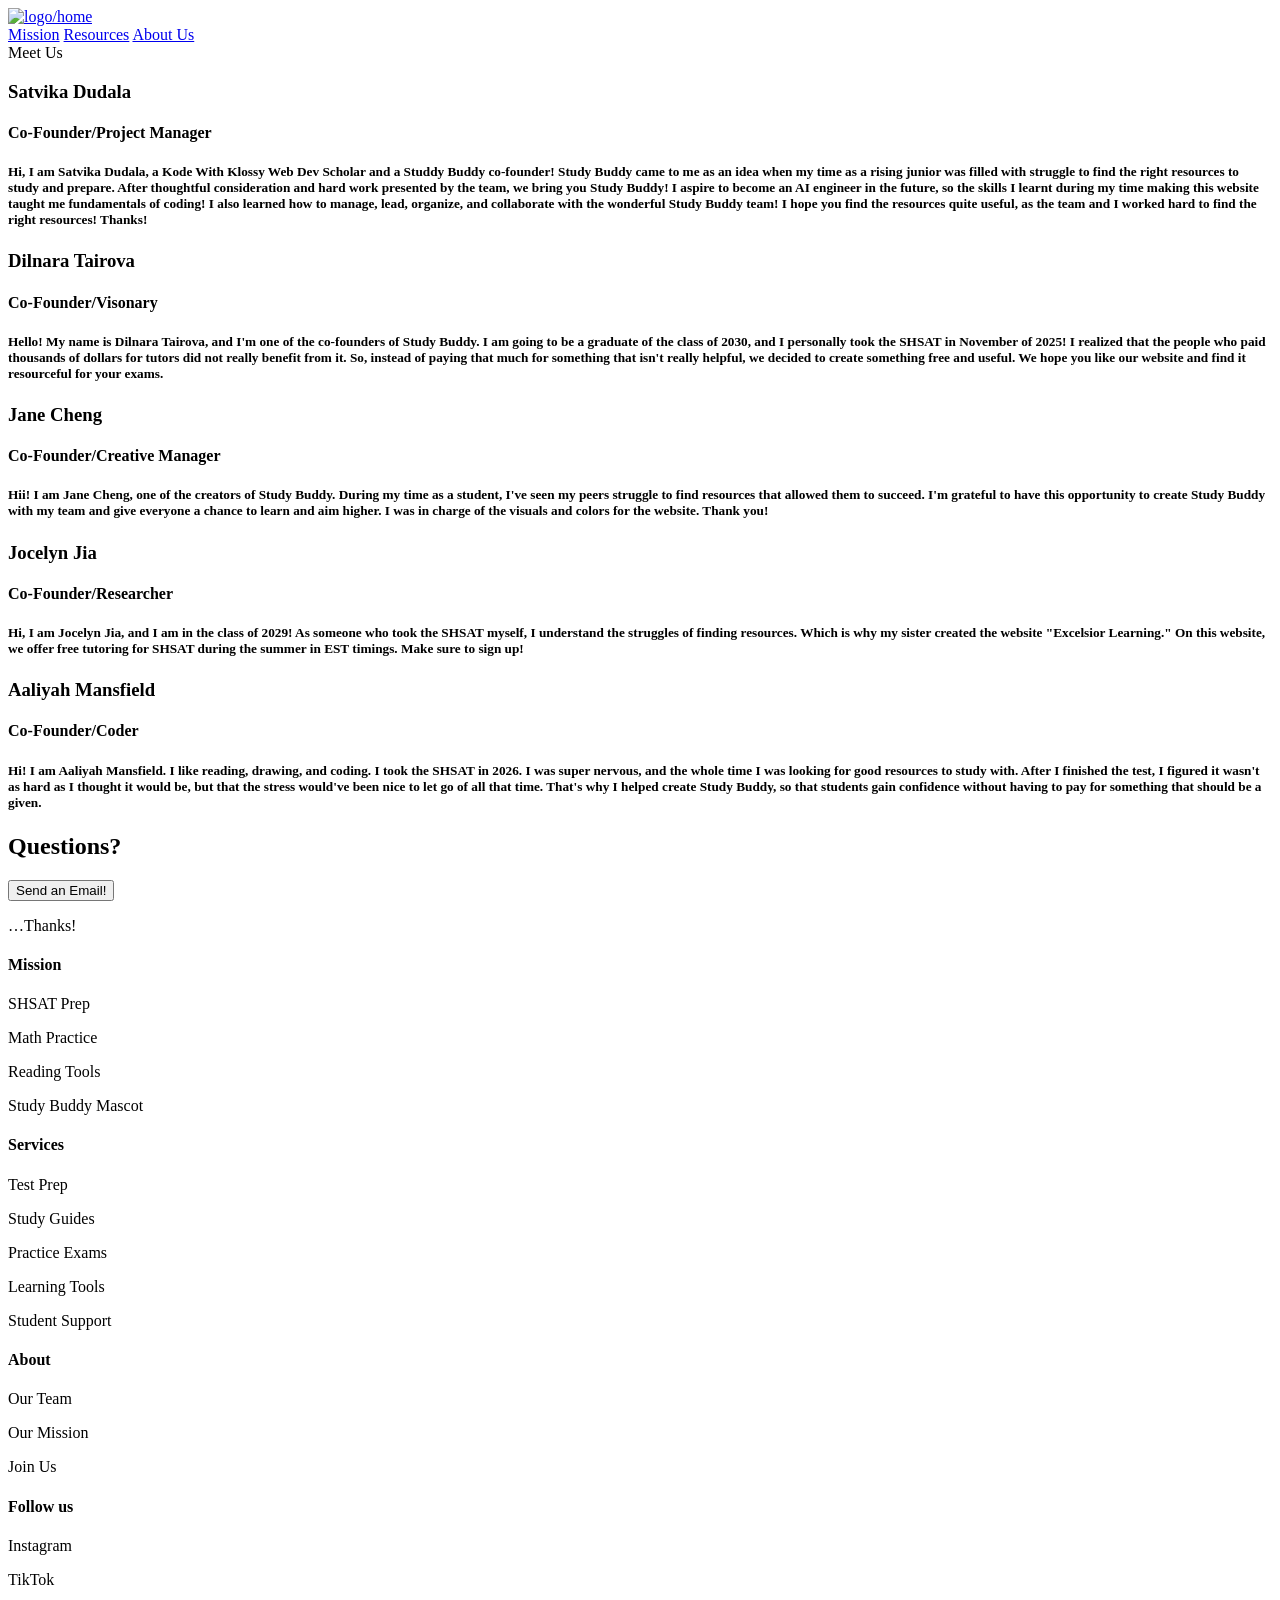
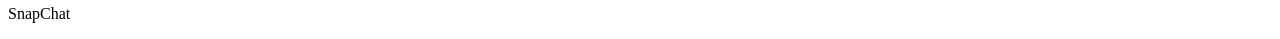
==== meettheteam.html @ 458aed48 "Create meettheteam.html" ====
<!DOCTYPE html>
<html lang="en">
  <head>
    <meta charset="UTF-8" />
    <meta name="viewport" content="width=device-width, initial-scale=1.0" />
    <meta http-equiv="X-UA-Compatible" content="ie=edge" />
    <title>About Us | Study Buddy</title>
    <link rel="stylesheet" href="meettheteam.css" />
  </head>

  <body>
    <!-- NAVBAR -->
    <nav class="navbar">
      <div class="nav-left">
        <a href="index.html">
          <img src="images/realLOGO.png" alt="logo/home" class="logo" />
        </a>
      </div>
      <div class="nav-right">
        <a href="misson.html" class="nav-btn">Mission</a>
        <a href="resources.html" class="nav-btn">Resources</a>
        <a href="meettheteam.html" class="nav-btn">About Us</a>
      </div>
    </nav>

    <!-- TEXT-MAIN -->
    <div class="text">
      <div class="blob blob1"></div>
      <div class="blob blob2"></div>
      <div class="blob blob3"></div>
      <div class="title">Meet Us</div>
    </div>
    <!-- SATVIKA  -->
    <h3 class="fade-scroll">Satvika Dudala</h3>
    <h4 class="roles fade-scroll">Co-Founder/Project Manager</h4>
    <h5 class="fade-scroll">
      Hi, I am Satvika Dudala, a Kode With Klossy Web Dev Scholar and a Studdy
      Buddy co-founder! Study Buddy came to me as an idea when my time as a
      rising junior was filled with struggle to find the right resources to
      study and prepare. After thoughtful consideration and hard work presented
      by the team, we bring you Study Buddy! I aspire to become an AI engineer
      in the future, so the skills I learnt during my time making this website
      taught me fundamentals of coding! I also learned how to manage, lead,
      organize, and collaborate with the wonderful Study Buddy team! I hope you
      find the resources quite useful, as the team and I worked hard to find
      the right resources! Thanks!
    </h5>

    <!-- DILNARA -->
    <h3 class="fade-scroll">Dilnara Tairova</h3>
    <h4 class="roles fade-scroll">Co-Founder/Visonary</h4>

    <h5 class="fade-scroll">
      Hello! My name is Dilnara Tairova, and I'm one of the co-founders of Study
      Buddy. I am going to be a graduate of the class of 2030, and I personally took
      the SHSAT in November of 2025! I realized that the people who paid
      thousands of dollars for tutors did not really benefit from it. So,
      instead of paying that much for something that isn't really helpful, we
      decided to create something free and useful. We hope you like our website
      and find it resourceful for your exams.
    </h5>
    <!-- JANE -->
    <h3 class="fade-scroll">Jane Cheng</h3>
    <h4 class="roles fade-scroll">Co-Founder/Creative Manager</h4>

    <h5 class="fade-scroll">
      Hii! I am Jane Cheng, one of the creators of Study Buddy. During my time
      as a student, I've seen my peers struggle to find resources that allowed
      them to succeed. I'm grateful to have this opportunity to create Study
      Buddy with my team and give everyone a chance to learn and aim higher. I
      was in charge of the visuals and colors for the website. Thank you!
    </h5>

    <!-- JOCELYN -->
    <h3 class="fade-scroll">Jocelyn Jia</h3>
    <h4 class="roles fade-scroll">Co-Founder/Researcher</h4>

    <h5 class="fade-scroll">
      Hi, I am Jocelyn Jia, and I am in the class of 2029! As someone who took
      the SHSAT myself, I understand the struggles of finding resources. Which
      is why my sister created the website "Excelsior Learning." On this website,
      we offer free tutoring for SHSAT during the summer in EST timings. Make
      sure to sign up!
    </h5>
    <!-- AALIYAH -->
    <h3 class="fade-scroll">Aaliyah Mansfield</h3>
    <h4 class="roles fade-scroll">Co-Founder/Coder</h4>

    <h5 class="fade-scroll">
      Hi! I am Aaliyah Mansfield. I like reading, drawing, and coding. I took the
      SHSAT in 2026. I was super nervous, and the whole time I was looking for
      good resources to study with. After I finished the test, I figured it
      wasn't as hard as I thought it would be, but that the stress would've been
      nice to let go of all that time. That's why I helped create Study Buddy,
      so that students gain confidence without having to pay for something that
      should be a given.
    </h5>

    <!-- FOOTER -->
    <footer class="site-footer">
      <div class="footer-top">
        <h2>Questions?</h2>
        <button class="footer-btn">Send an Email!</button>
        <p>…Thanks!</p>
      </div>

      <div class="footer-columns">
        <div class="footer-col">
          <h4>Mission</h4>
          <p>SHSAT Prep</p>
          <p>Math Practice</p>
          <p>Reading Tools</p>
          <p>Study Buddy Mascot</p>
        </div>

        <div class="footer-col">
          <h4>Services</h4>
          <p>Test Prep</p>
          <p>Study Guides</p>
          <p>Practice Exams</p>
          <p>Learning Tools</p>
          <p>Student Support</p>
        </div>

        <div class="footer-col">
          <h4>About</h4>
          <p>Our Team</p>
          <p>Our Mission</p>
          <p>Join Us</p>
        </div>

        <div class="footer-col">
          <h4>Follow us</h4>
          <p>Instagram</p>
          <p>TikTok</p>
          <p>SnapChat</p>
        </div>
      </div>
    </footer>
    <script src="script.js"></script>
  </body>
</html>
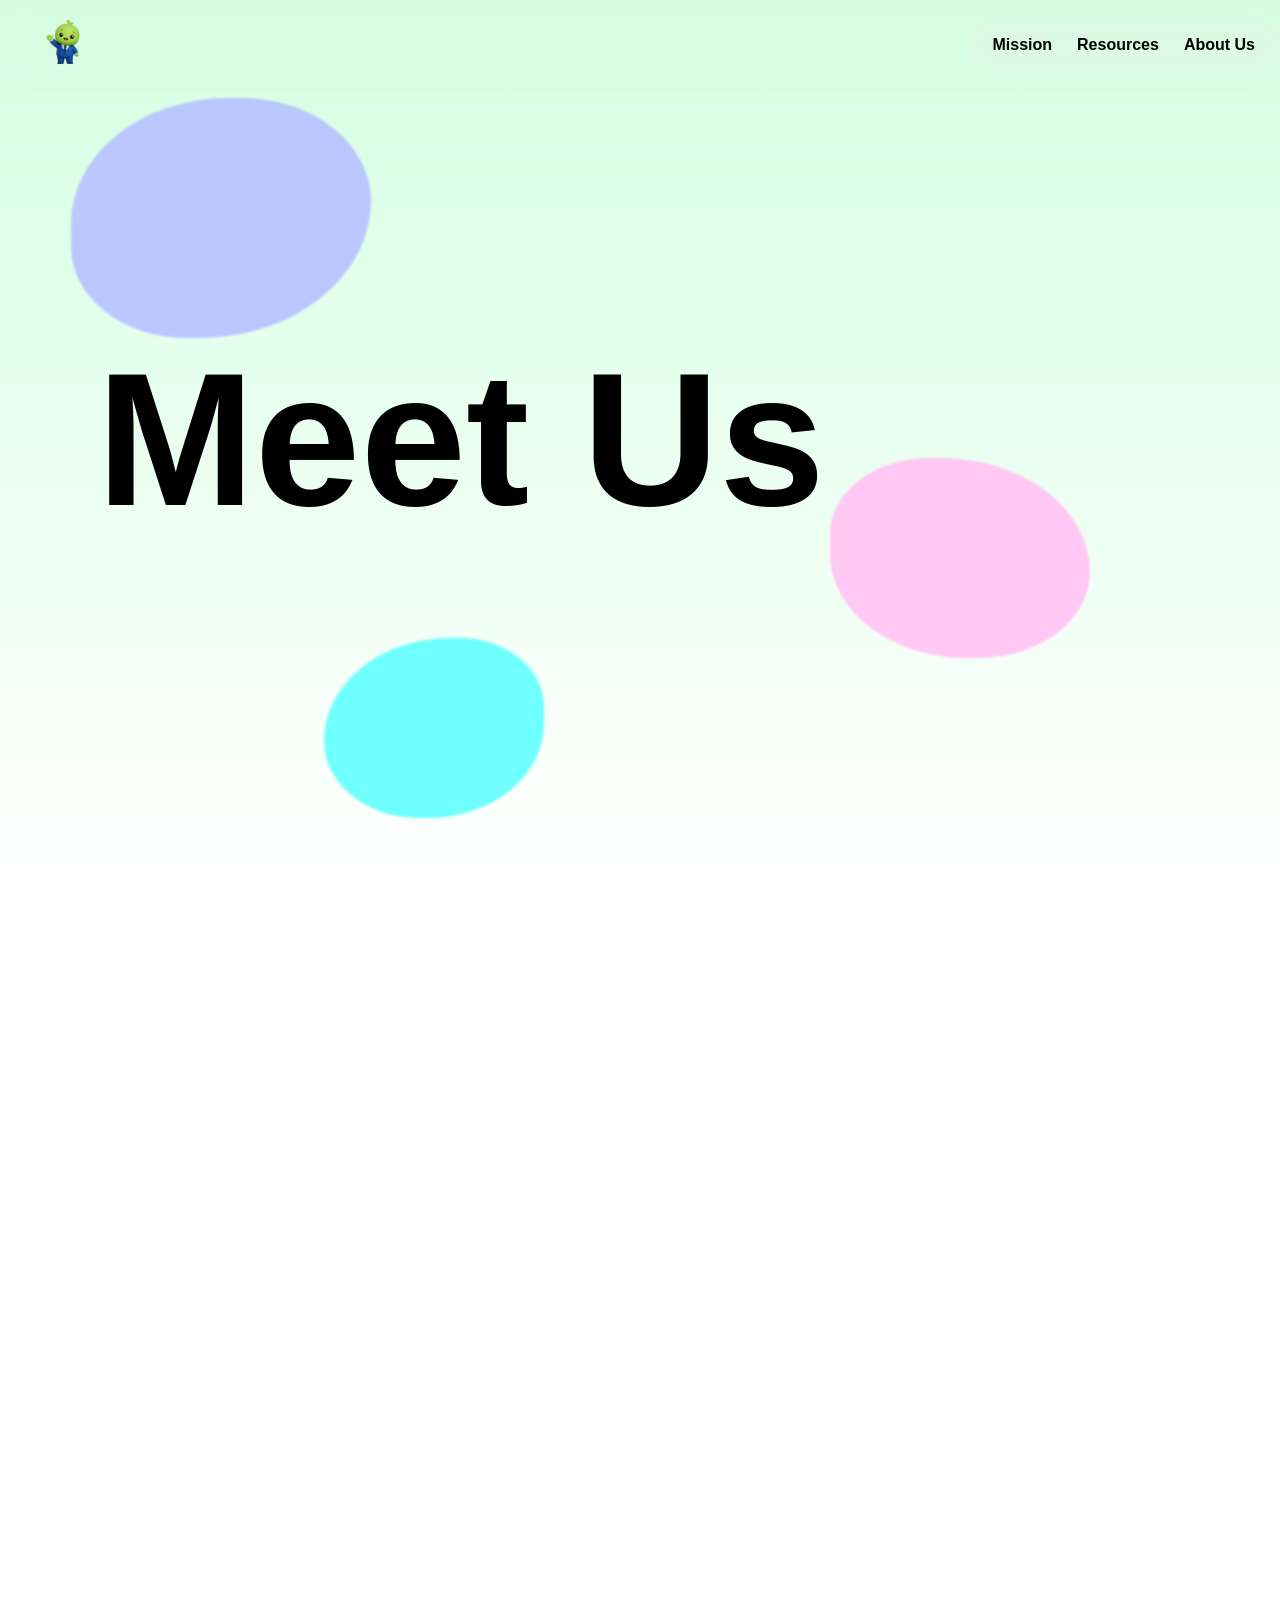
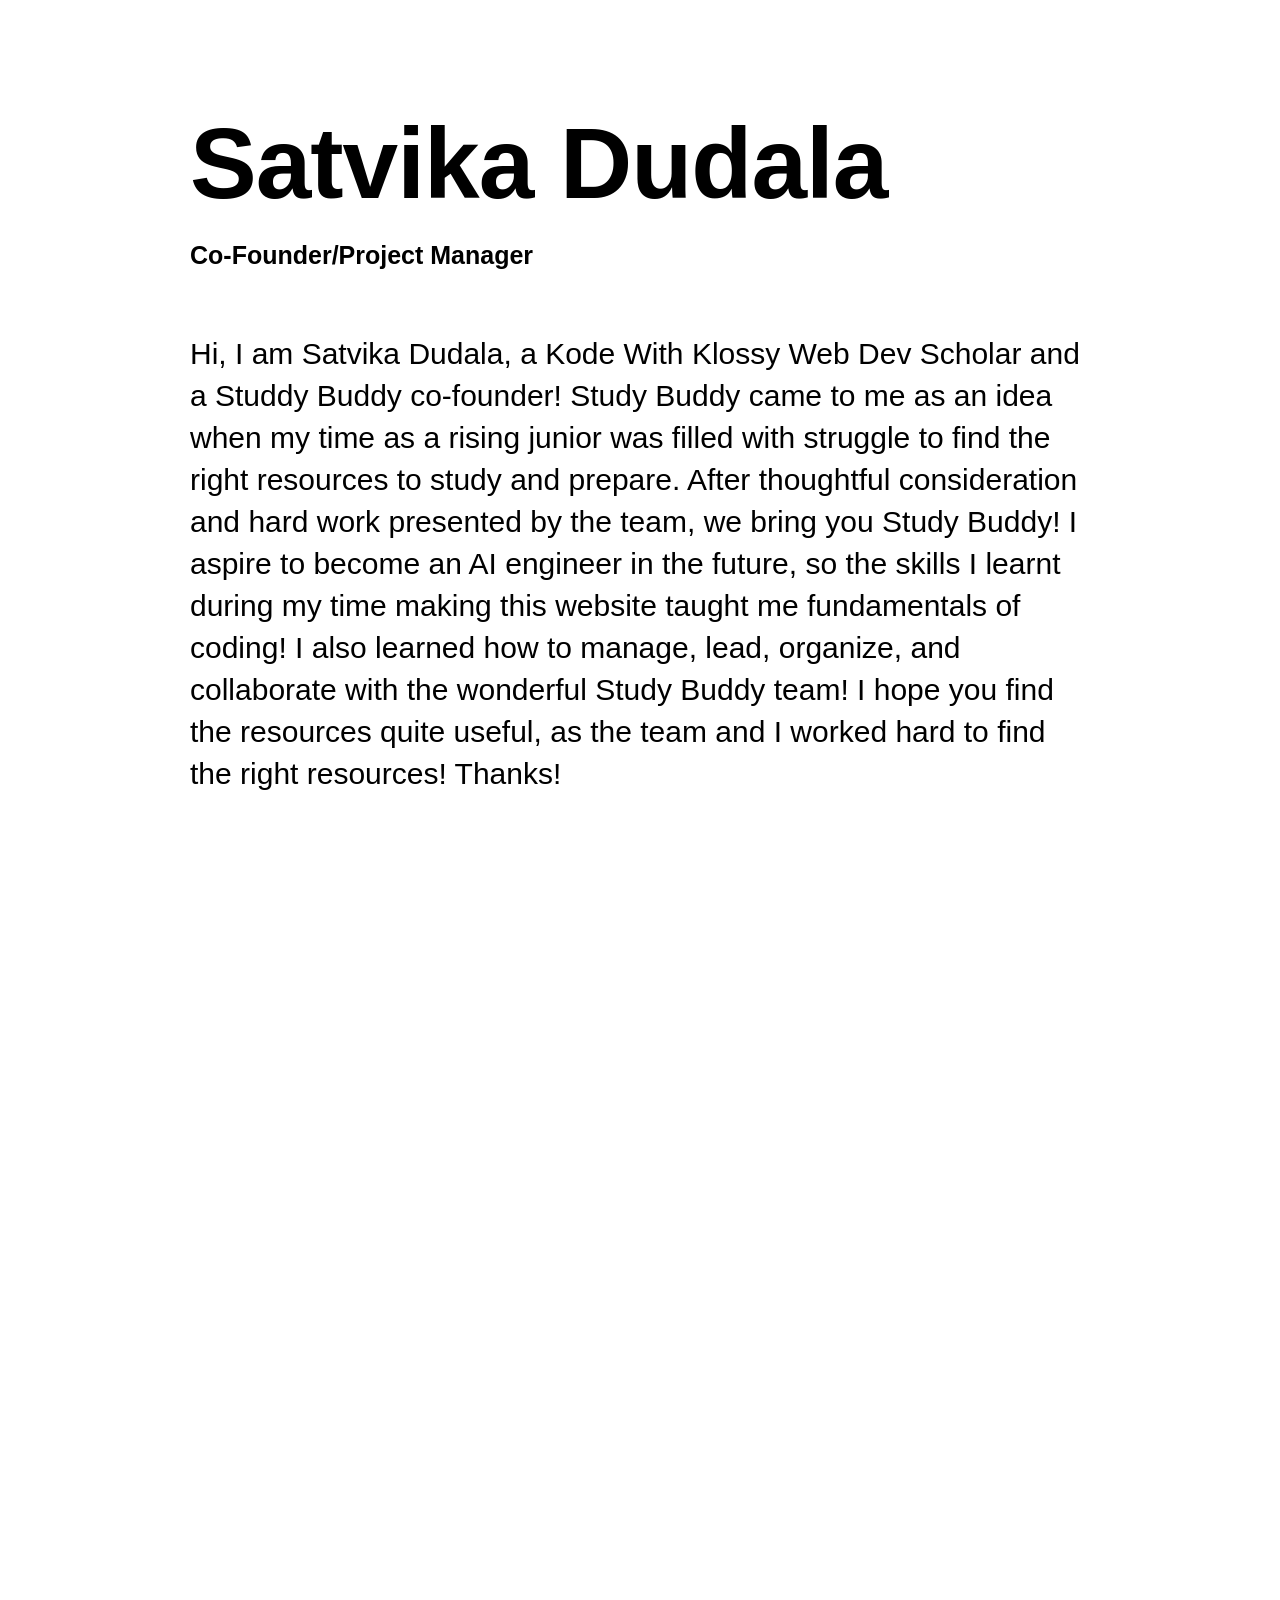
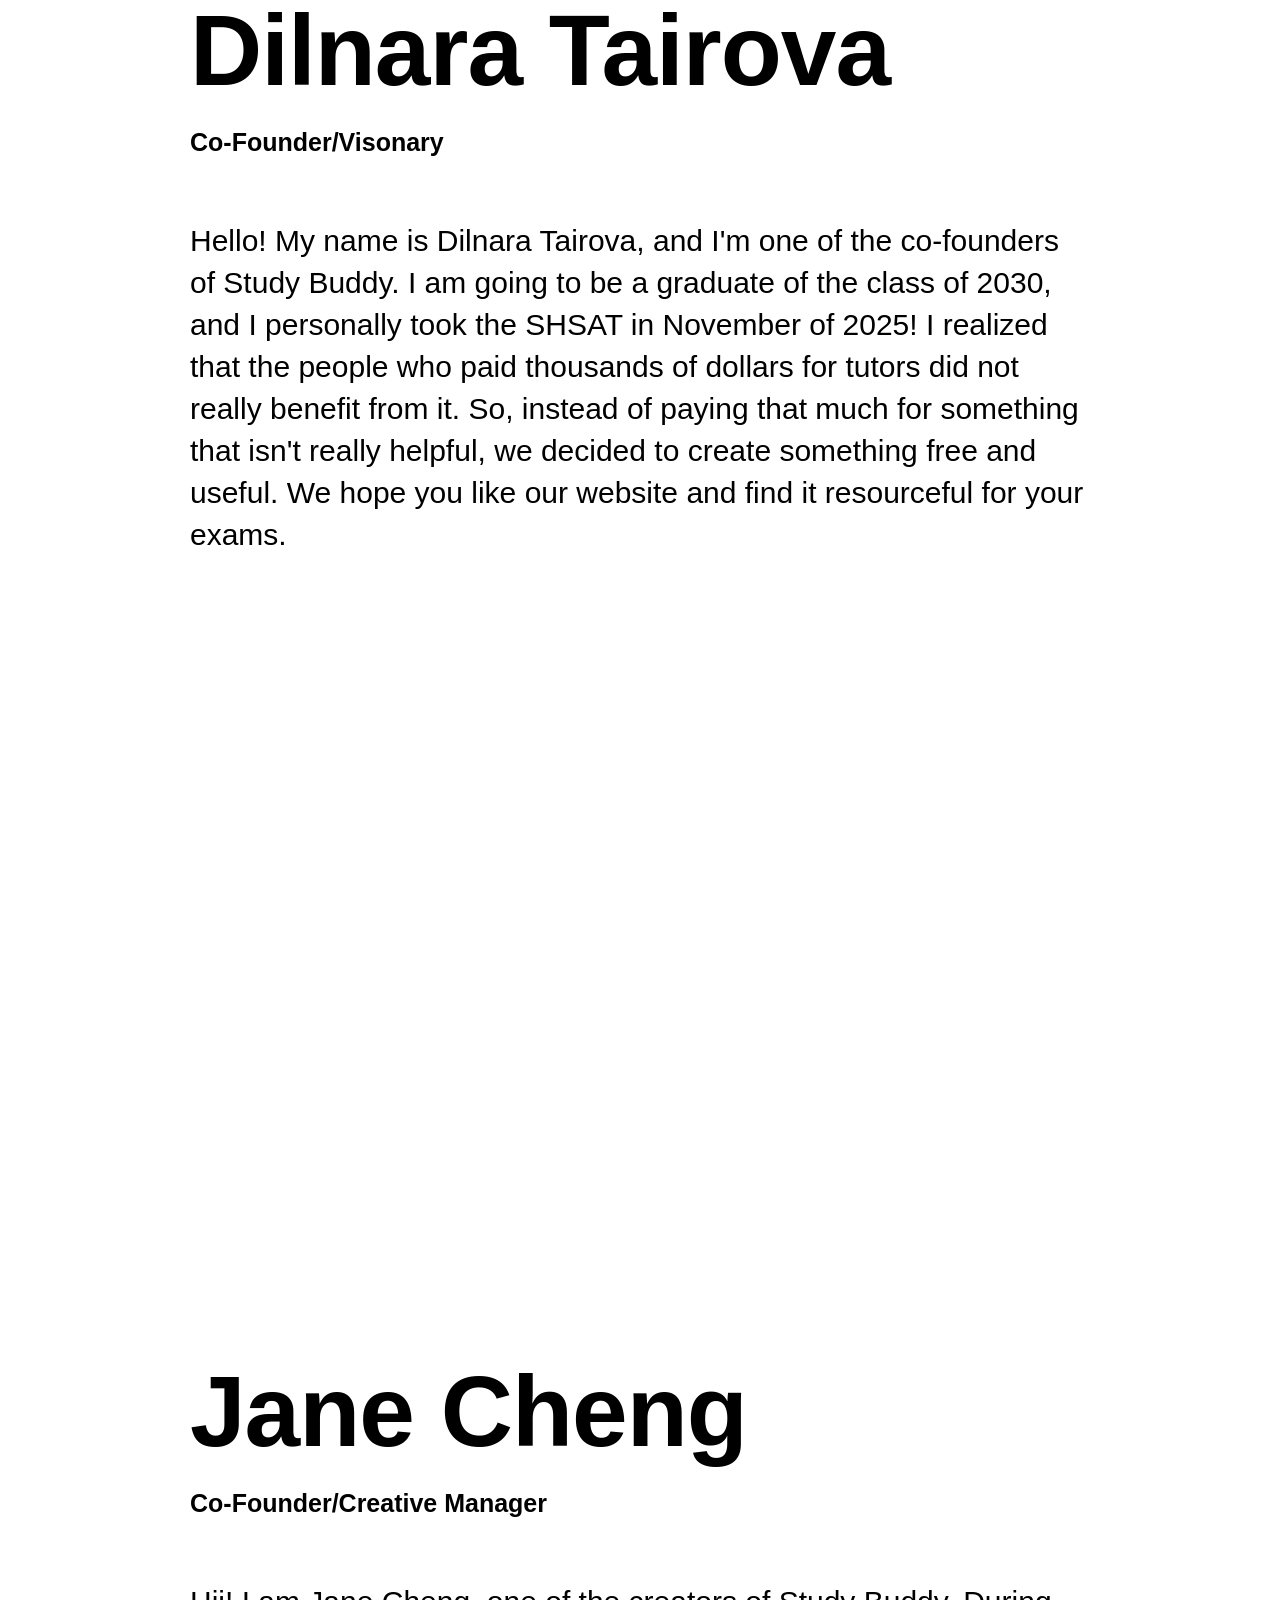
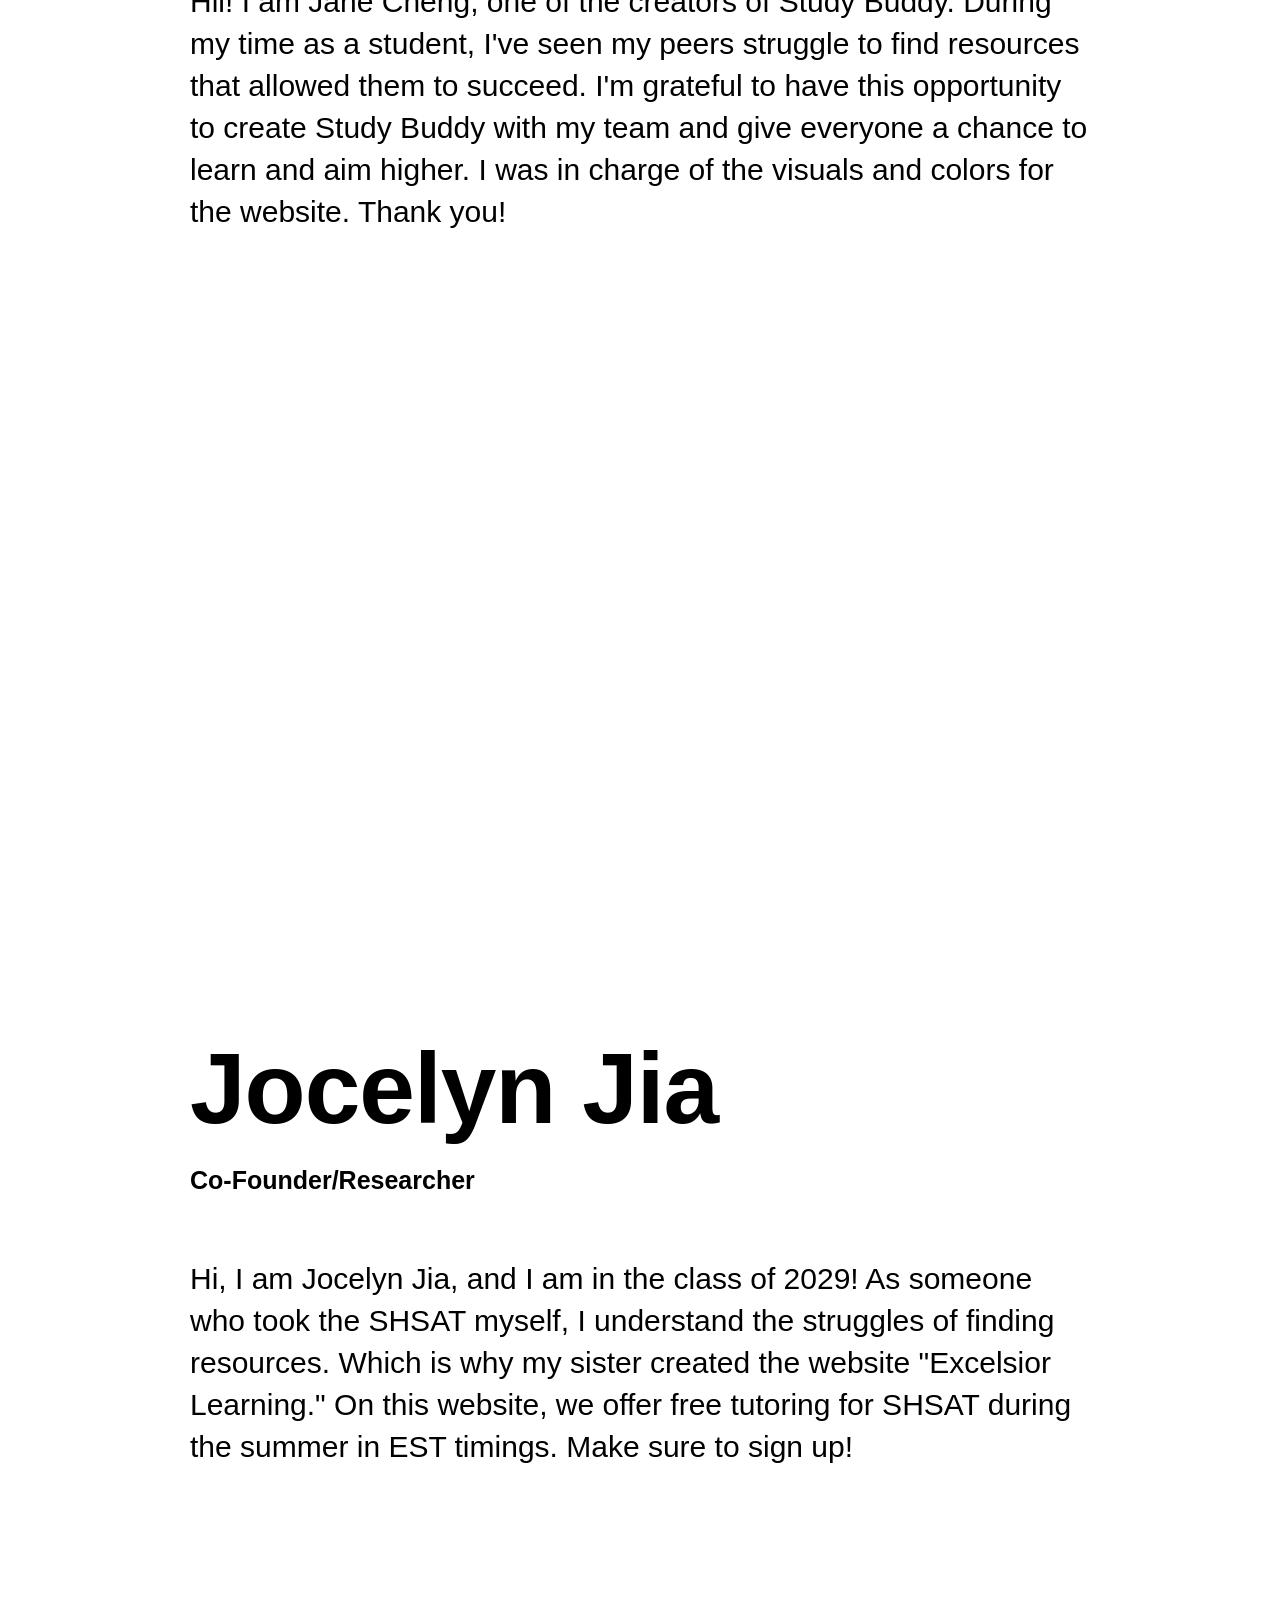
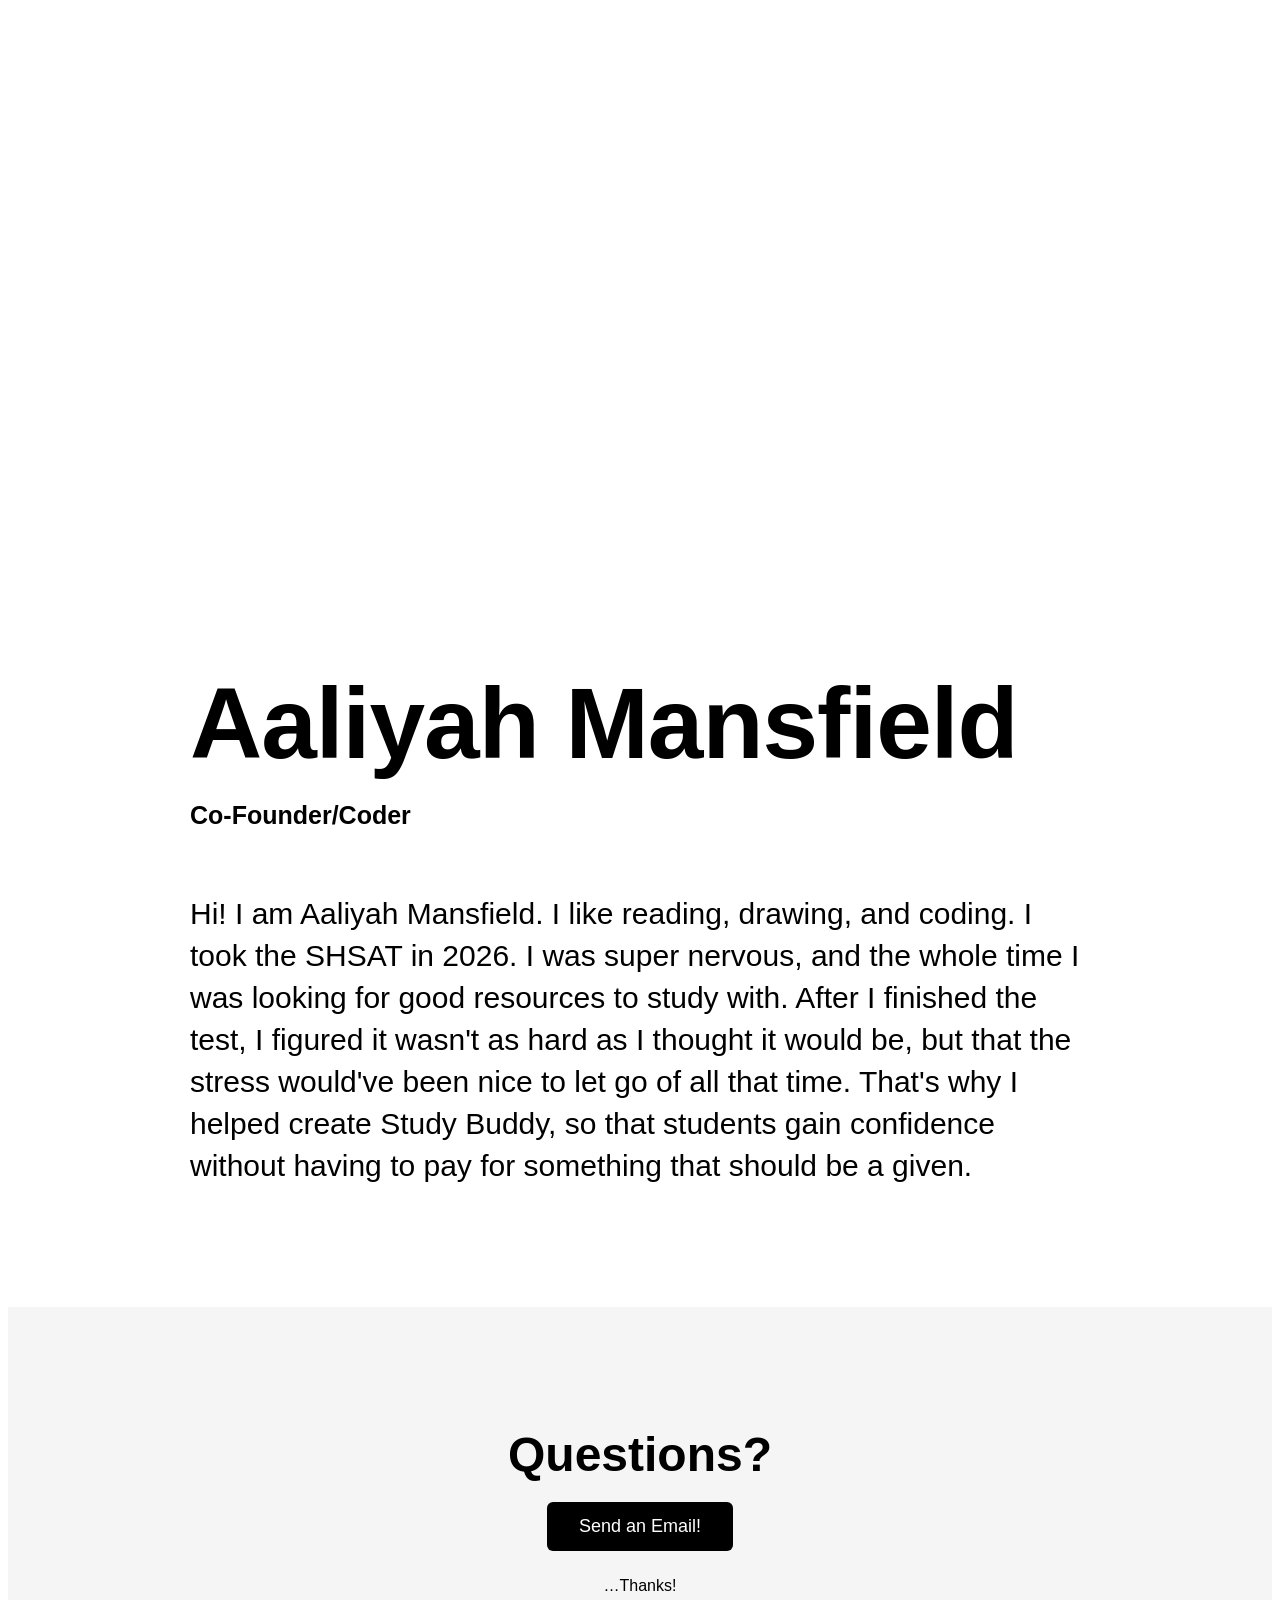
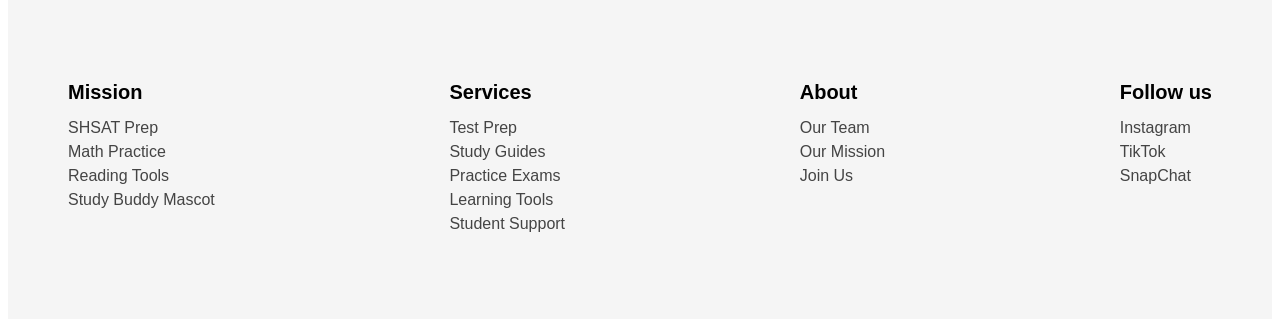
==== commit 29397d01: "Update meettheteam.html" ====
--- a/meettheteam.html
+++ b/meettheteam.html
@@ -17,7 +17,7 @@
         </a>
       </div>
       <div class="nav-right">
-        <a href="misson.html" class="nav-btn">Mission</a>
+        <a href="mission.html" class="nav-btn">Mission</a>
         <a href="resources.html" class="nav-btn">Resources</a>
         <a href="meettheteam.html" class="nav-btn">About Us</a>
       </div>
--- a/meettheteam.css
+++ b/meettheteam.css
@@ -0,0 +1,215 @@
+/* NAVBAR */
+.navbar {
+  position: fixed;
+  top: 0;
+  left: 0;
+  width: 100%;
+  padding: 18px 40px;
+  display: flex;
+  justify-content: space-between;
+  align-items: center;
+  background: rgba(225, 225, 225, 0.114);
+  backdrop-filter: blur(12px);
+  z-index: 3;
+}
+.nav-right {
+  display: flex;
+  gap: 25px;
+  padding: 12px 25px;
+  background: rgba(232, 243, 231, 0.179);
+  backdrop-filter: blur(14px);
+  border-radius: 40px;
+  margin-right: 40px;
+}
+.logo {
+  height: 50px;
+}
+.nav-btn {
+  text-decoration: none;
+  font-weight: 600;
+  color: #000;
+  font-size: 16px;
+  padding: 5px 0;
+  transition: 0.25s ease;
+}
+.nav-btn:hover {
+  background: rgba(2, 37, 32, 0.25);
+  border-radius: 50px;
+}
+
+/* OBJECTS */
+.blob {
+  position: absolute;
+  opacity: 0;
+  animation: blobBounce 1s ease-out forwards;
+  animation-fill-mode: forwards;
+  filter: blur(1px);
+  z-index: 1;
+}
+.blob1 {
+  width: 300px;
+  height: 240px;
+  background: #bac7ff;
+  border-radius: 55% 45% 60% 40%;
+  top: 10%;
+  left: 5%;
+  animation-delay: 0.2s;
+}
+.blob2 {
+  width: 260px;
+  height: 200px;
+  background: #ffc8f5;
+  border-radius: 40% 60% 45% 55%;
+  top: 50%;
+  left: 65%;
+  animation-delay: 0.4s;
+}
+.blob3 {
+  width: 220px;
+  height: 180px;
+  background: #6ffffd;
+  border-radius: 60% 40% 55% 45%;
+  top: 70%;
+  left: 25%;
+  animation-delay: 0.6s;
+}
+
+/* ANIMATION */
+@keyframes blobBounce {
+  0% {
+    transform: translateY(-200px) scale(0.7);
+    opacity: 0;
+  }
+  60% {
+    transform: translateY(20px) scale(1.1);
+    opacity: 1;
+  }
+  80% {
+    transform: translateY(-10px) scale(0.95);
+    opacity: 1;
+  }
+  100% {
+    transform: translateY(0) scale(1);
+    opacity: 1;
+  }
+}
+@keyframes popDown {
+  0% {
+    transform: translateY(-150px) scale(0.8);
+  }
+  60% {
+    transform: translateY(20px) scale(1.1);
+  }
+  80% {
+    transform: translateY(-10px) scale(0.98);
+  }
+  100% {
+    transform: translateY(0) scale(1);
+  }
+}
+.fade-scroll {
+  opacity: 1;
+  transition: opacity 0.3s ease-out;
+}
+body {
+  background: linear-gradient(#d4ffe1, white);
+  background-attachment: fixed;
+  transition: background 5.6s ease;
+  font-family: "Arial", sans-serif;
+}
+
+/* TEXT */
+.text {
+  position: relative;
+  height: 100vh;
+  overflow: hidden;
+}
+.title {
+  position: absolute;
+  left: 7%;
+  bottom: 40%;
+  font-size: 190px;
+  font-weight: 800;
+  color: #000;
+  z-index: 2;
+  animation: popDown 1s cubic-bezier(0.25, 1.3, 0.5, 1) forwards;
+}
+h3 {
+  font-family: "Arial", sans-serif;
+  font-size: 100px;
+  font-weight: 800;
+  color: #000;
+  line-height: 1.1;
+  letter-spacing: -1px;
+  max-width: 900px;
+  margin: 800px auto 20px;
+  text-align: left;
+}
+
+h5 {
+  font-family: "Arial", sans-serif;
+  font-size: 30px;
+  font-weight: 400;
+  color: #000000;
+  line-height: 1.4;
+  max-width: 900px;
+  margin: 60px auto 100px;
+  text-align: left;
+}
+.roles {
+  font-family: "Arial", sans-serif;
+  font-size: 25px;
+  font-weight: 700;
+  color: #000000;
+  line-height: 1.4;
+  max-width: 900px;
+  margin: 10px auto 50px;
+  text-align: left;
+}
+
+/* FOOTER */
+.site-footer {
+  background: #f5f5f5;
+  padding: 80px 60px;
+  margin-top: 120px;
+  font-family: Arial, sans-serif;
+}
+.footer-top {
+  text-align: center;
+  margin-bottom: 60px;
+}
+.footer-top h2 {
+  font-size: 48px;
+  font-weight: 800;
+  margin-bottom: 20px;
+}
+.footer-btn {
+  background: #000;
+  color: #fff;
+  padding: 14px 32px;
+  border: none;
+  border-radius: 6px;
+  font-size: 18px;
+  cursor: pointer;
+  margin-bottom: 10px;
+}
+.footer-btn:hover {
+  background: #333;
+}
+.footer-columns {
+  display: flex;
+  justify-content: space-between;
+  gap: 40px;
+  max-width: 1200px;
+  margin: 0 auto;
+}
+.footer-col h4 {
+  font-size: 20px;
+  font-weight: 700;
+  margin-bottom: 15px;
+}
+.footer-col p {
+  margin: 6px 0;
+  color: #444;
+  font-size: 16px;
+}
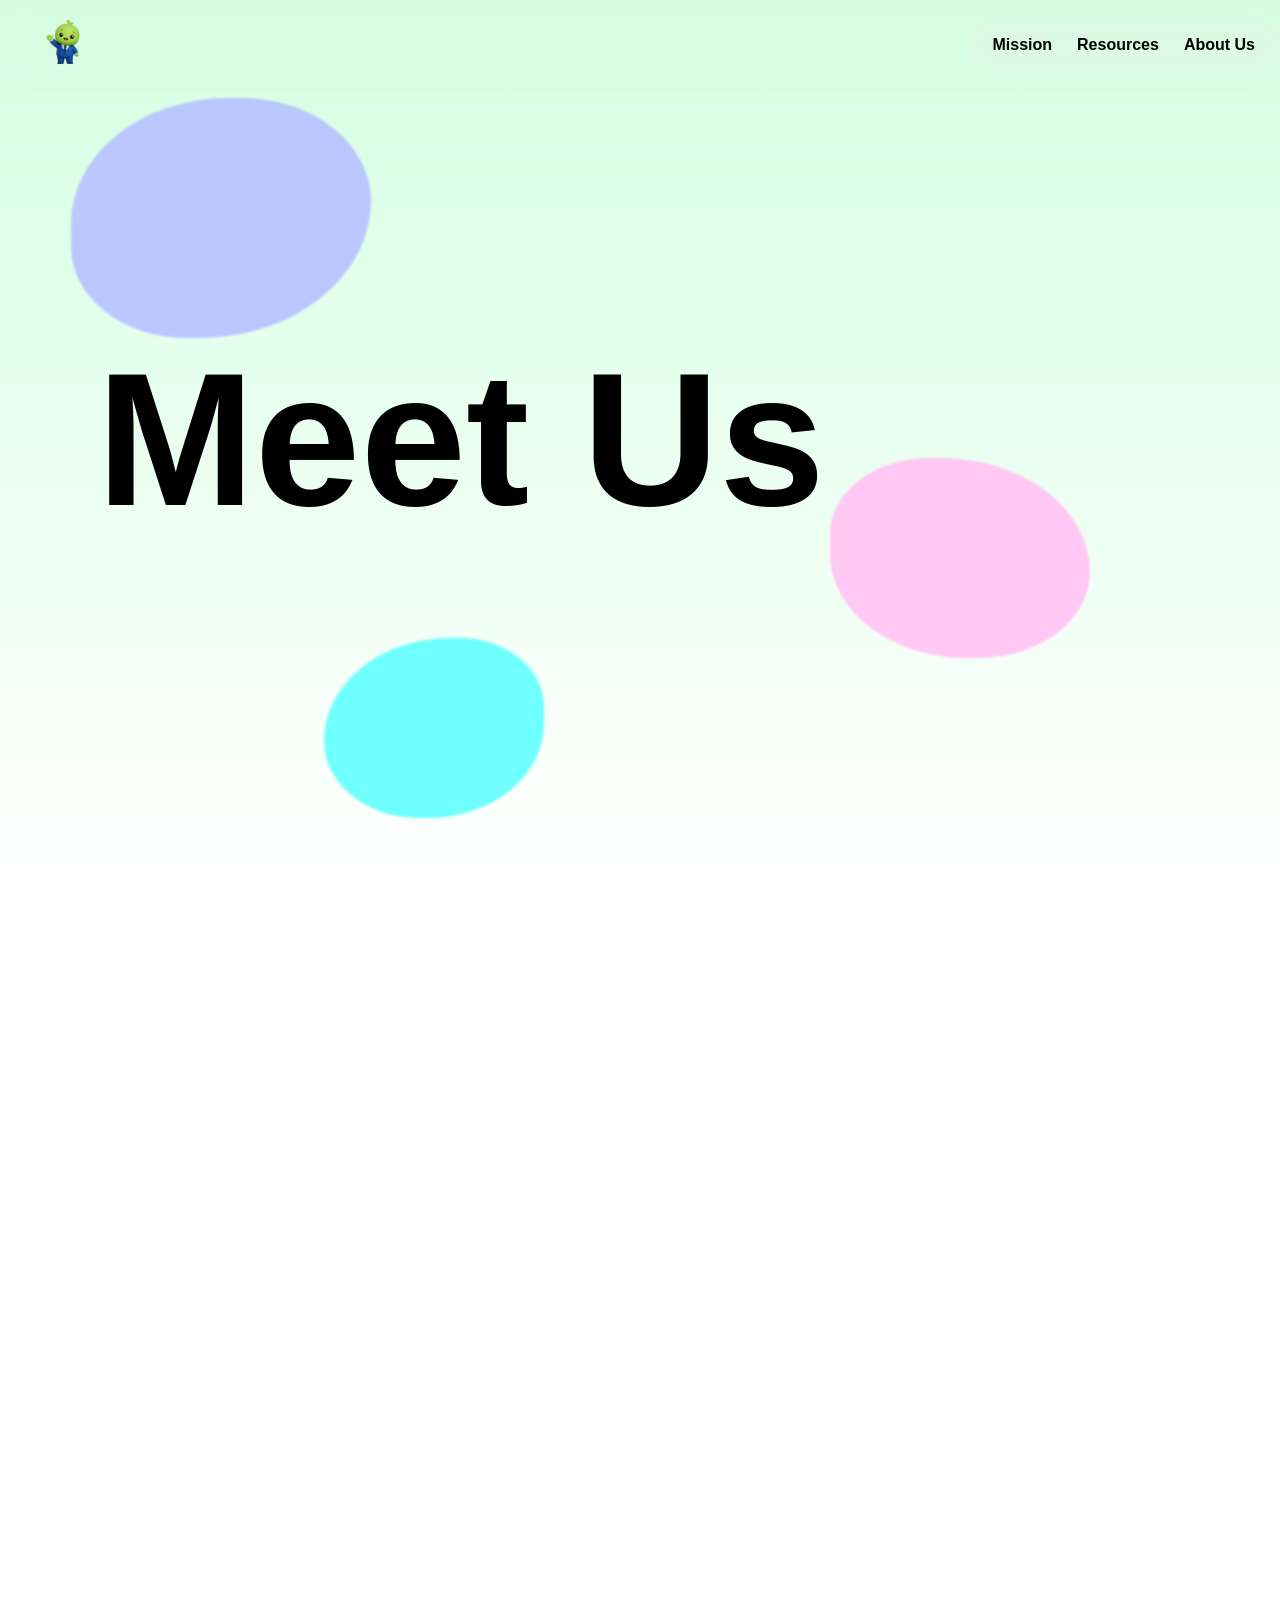
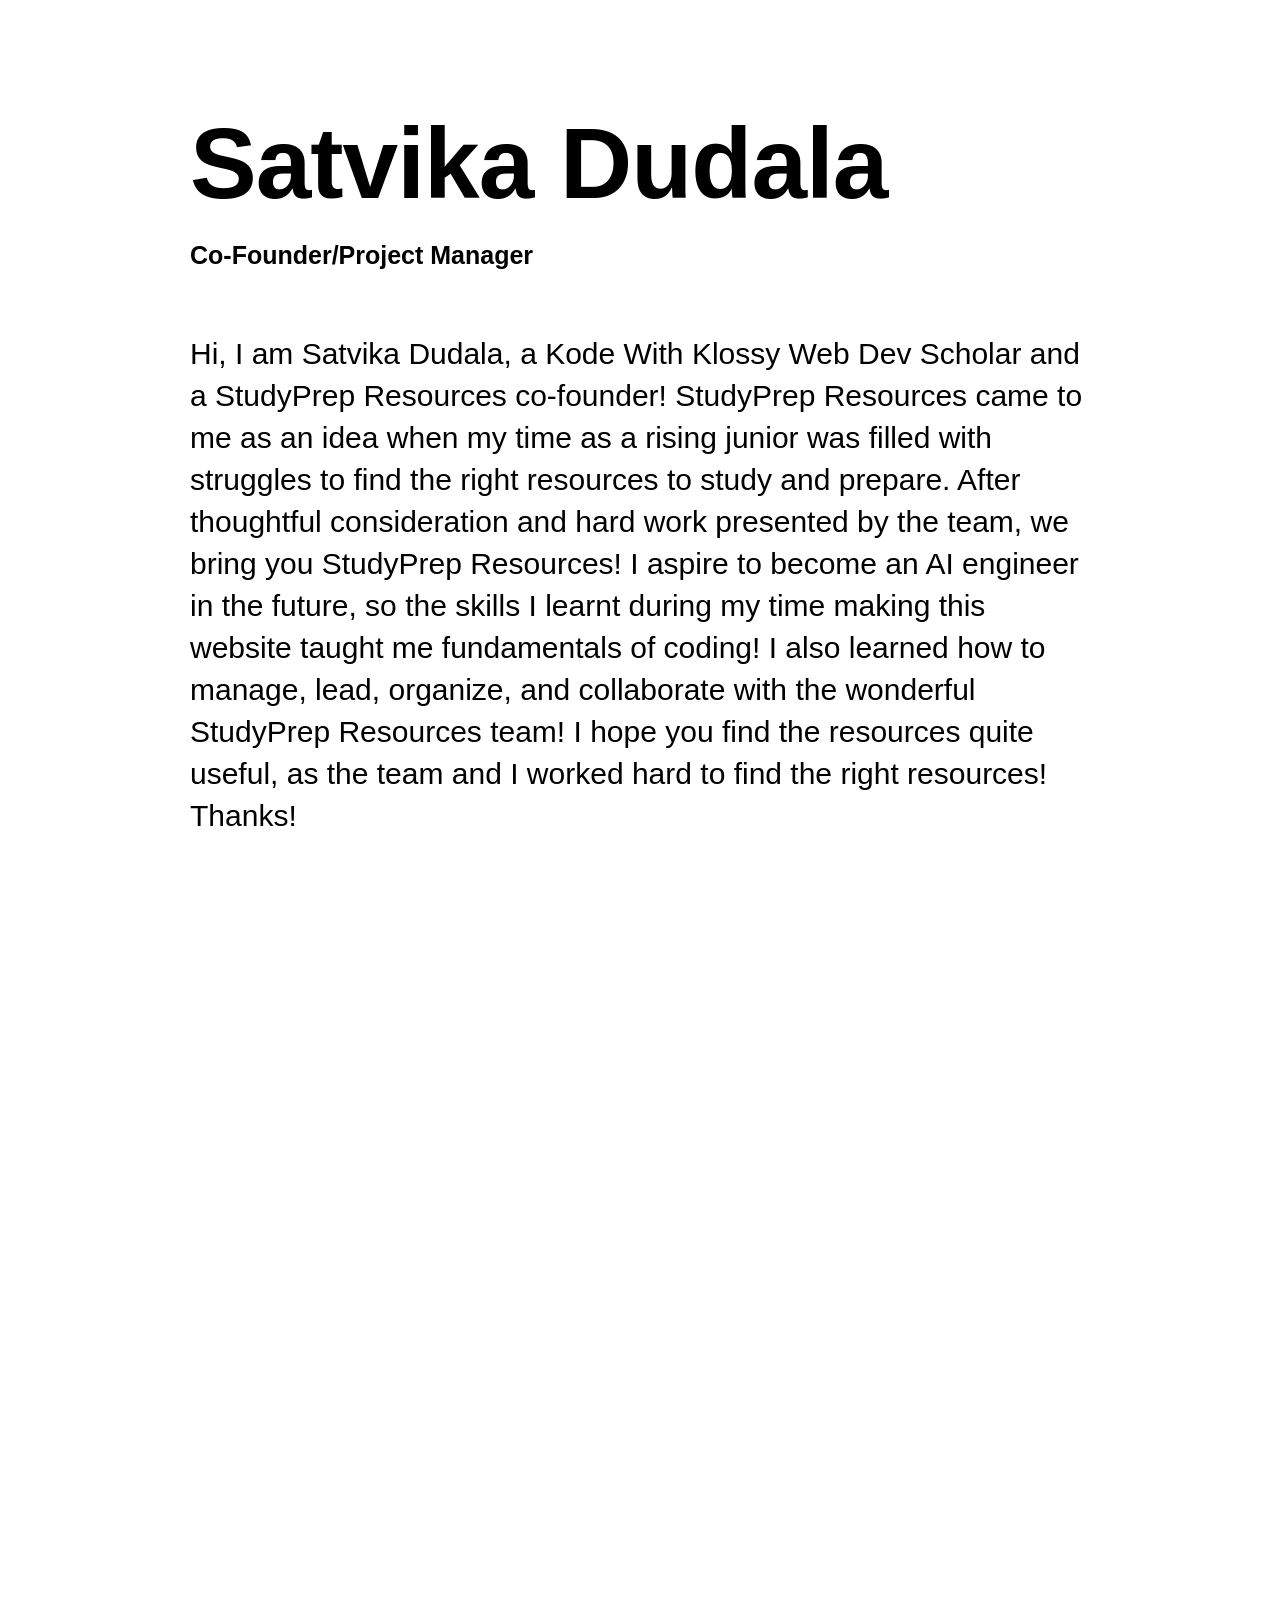
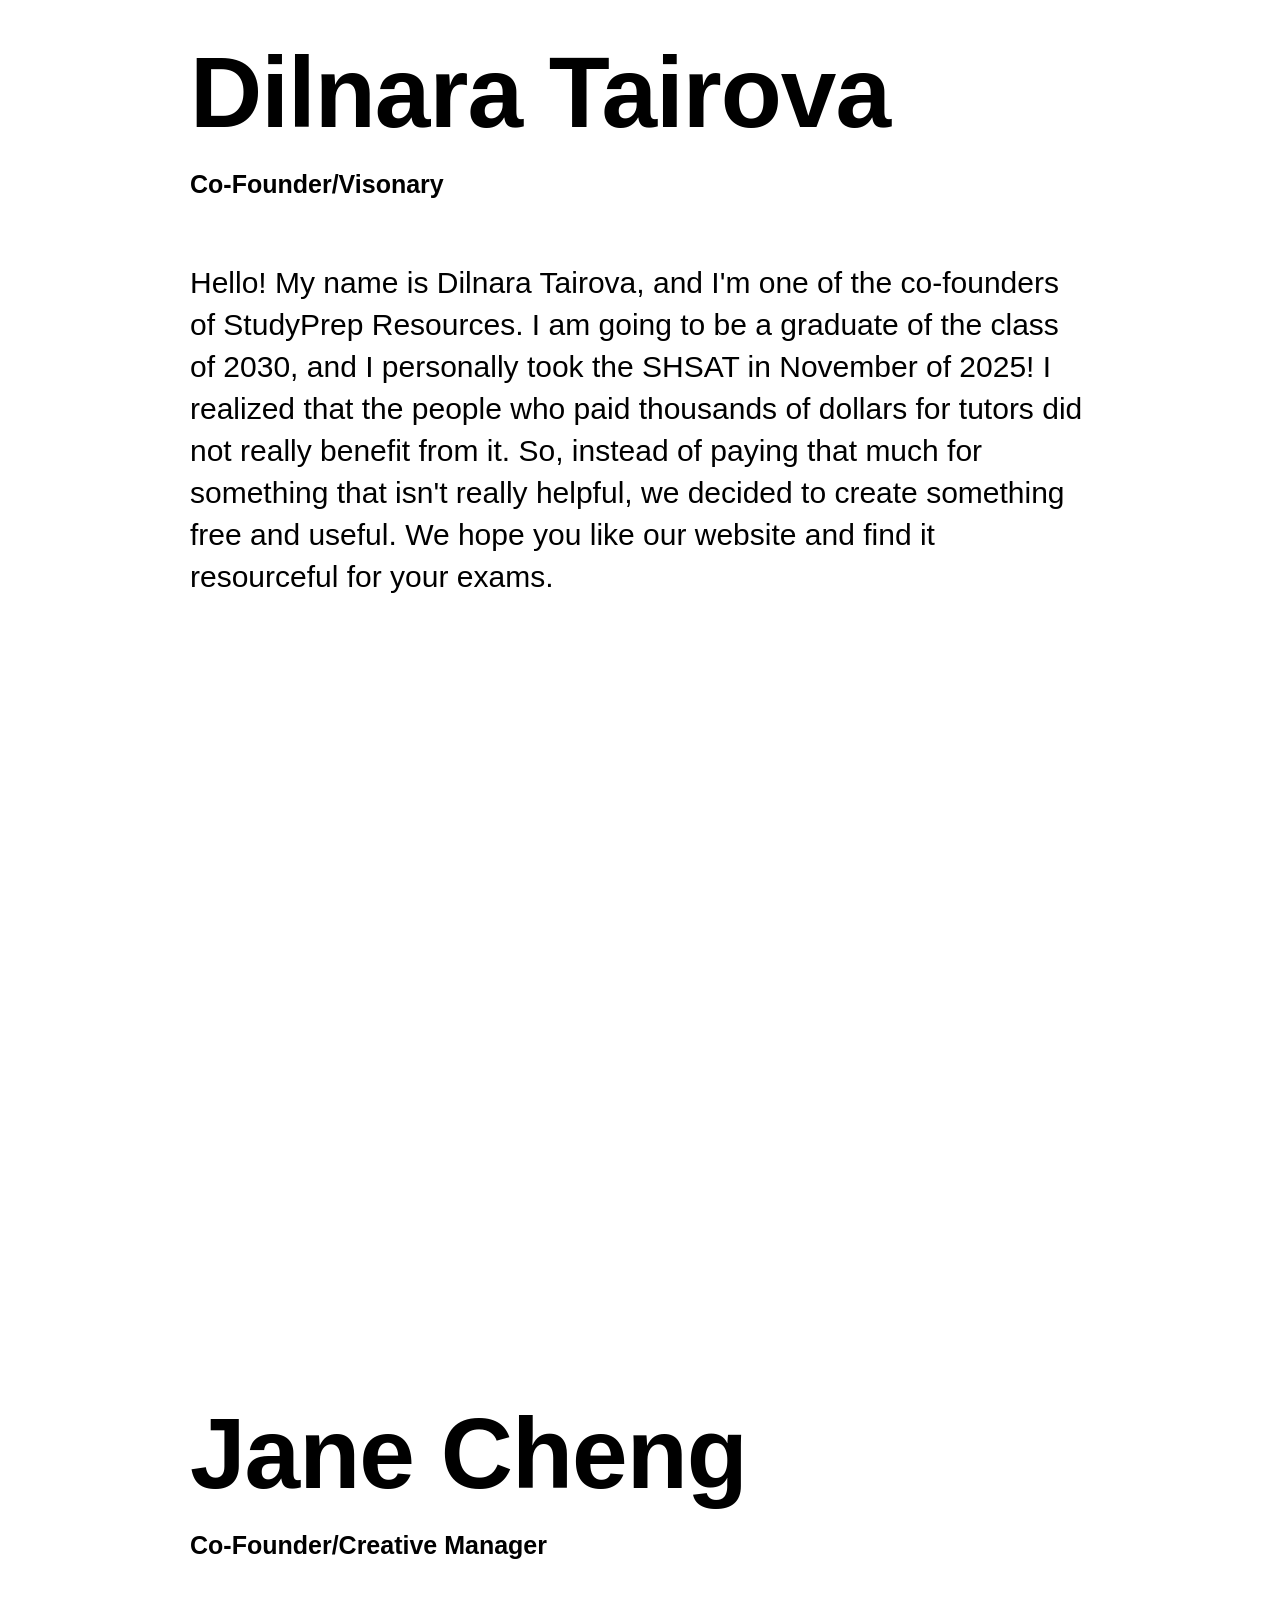
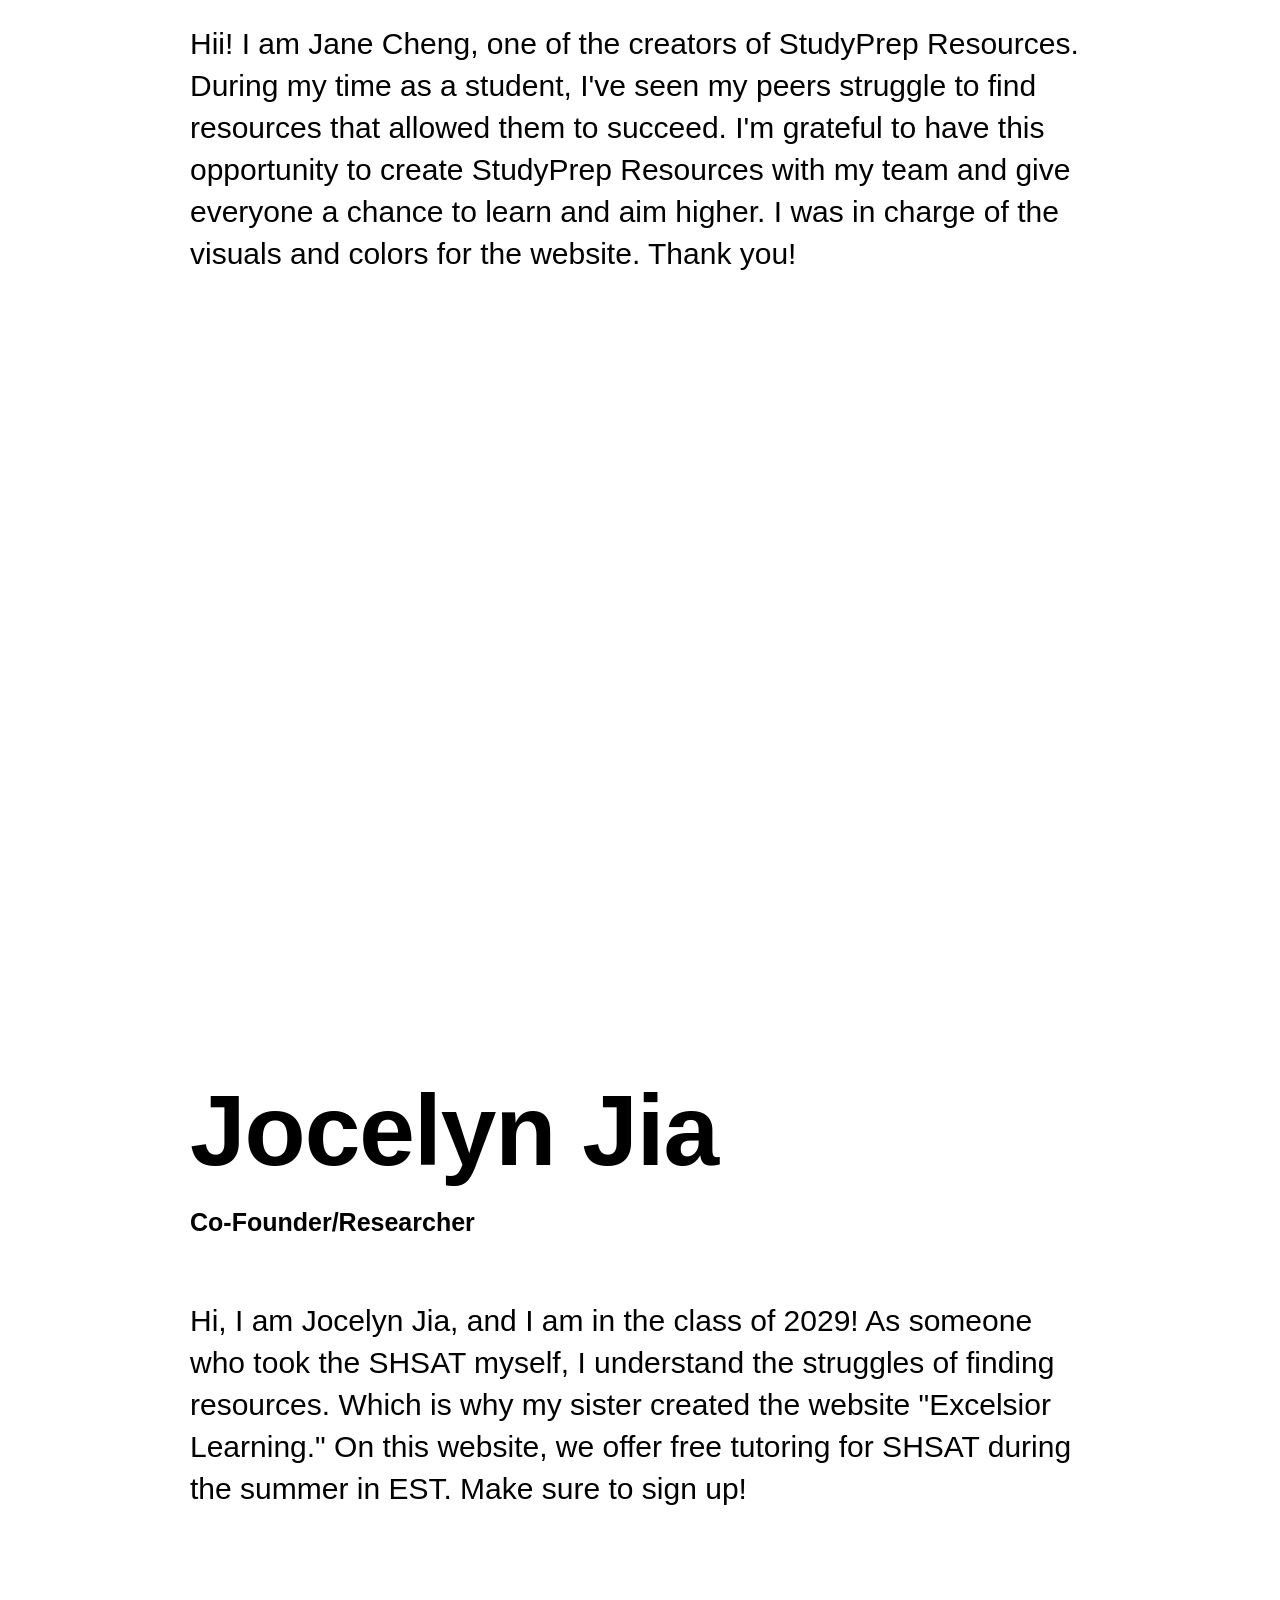
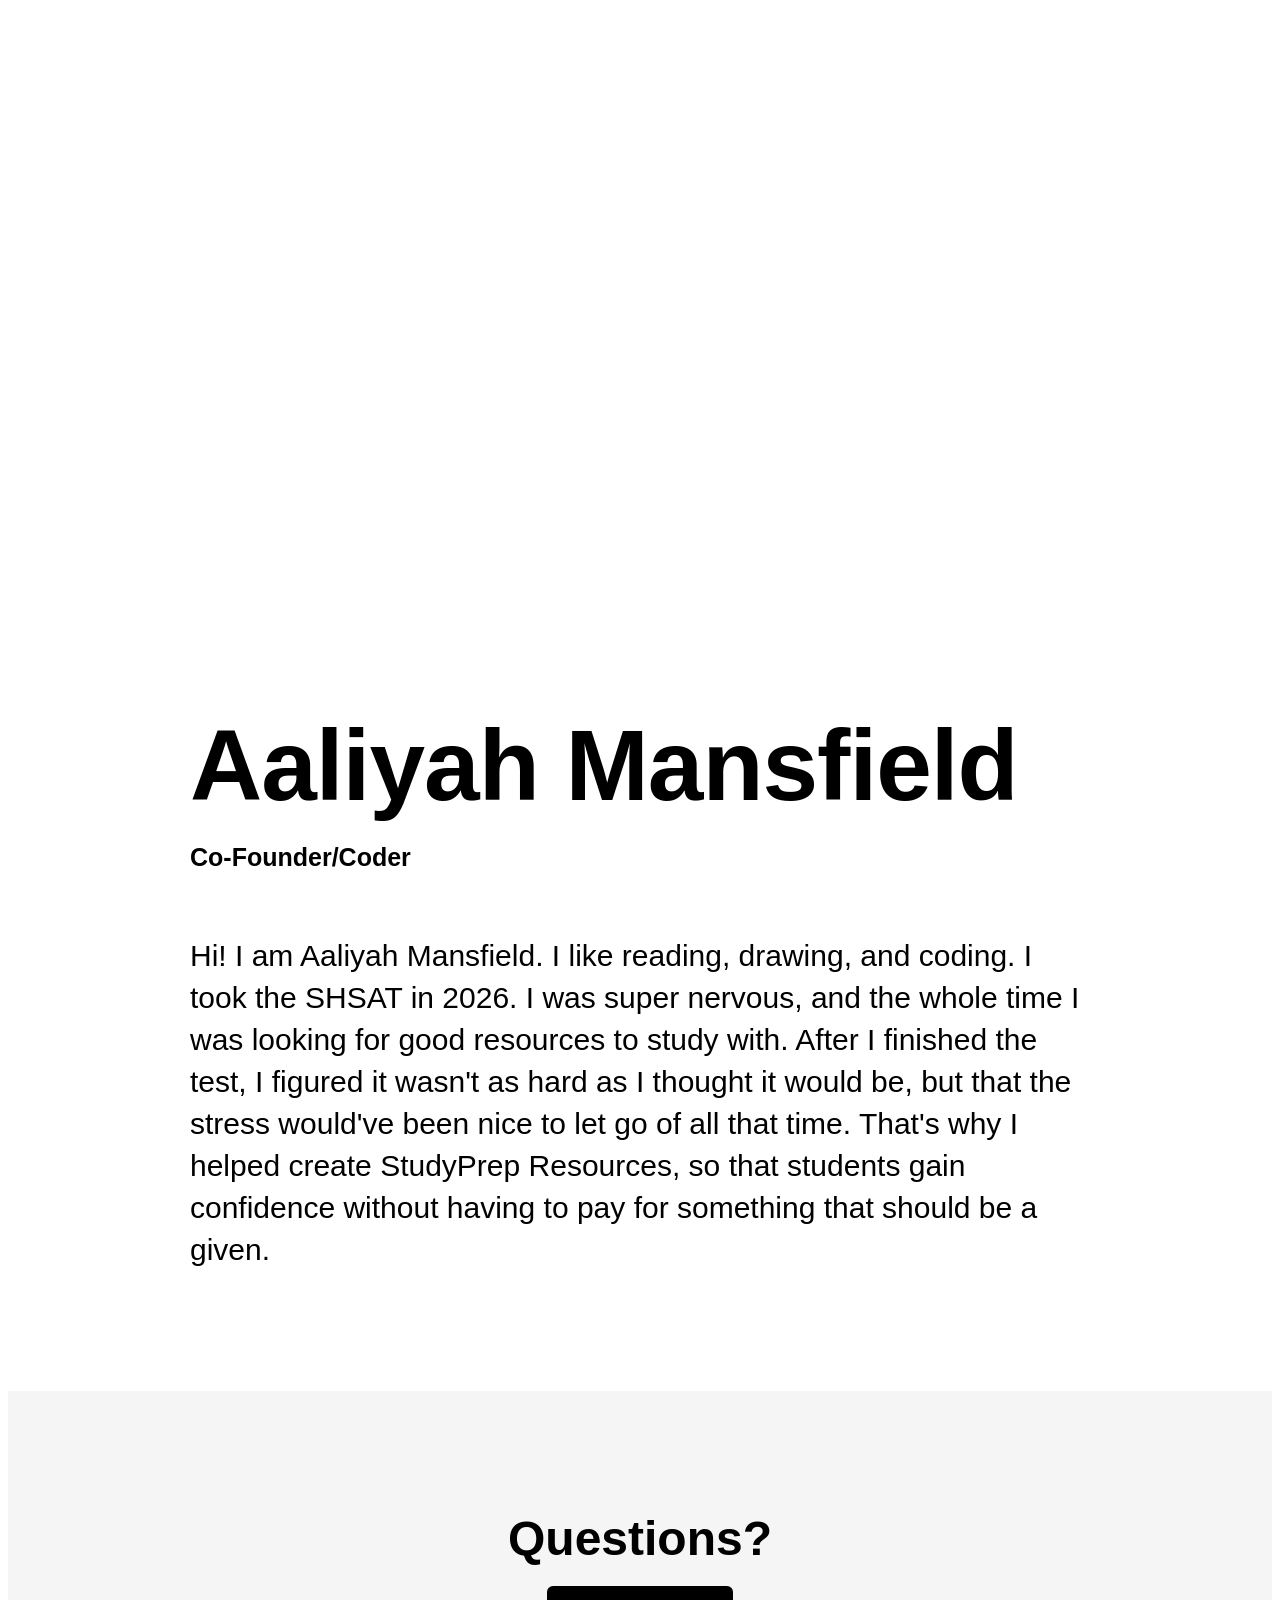
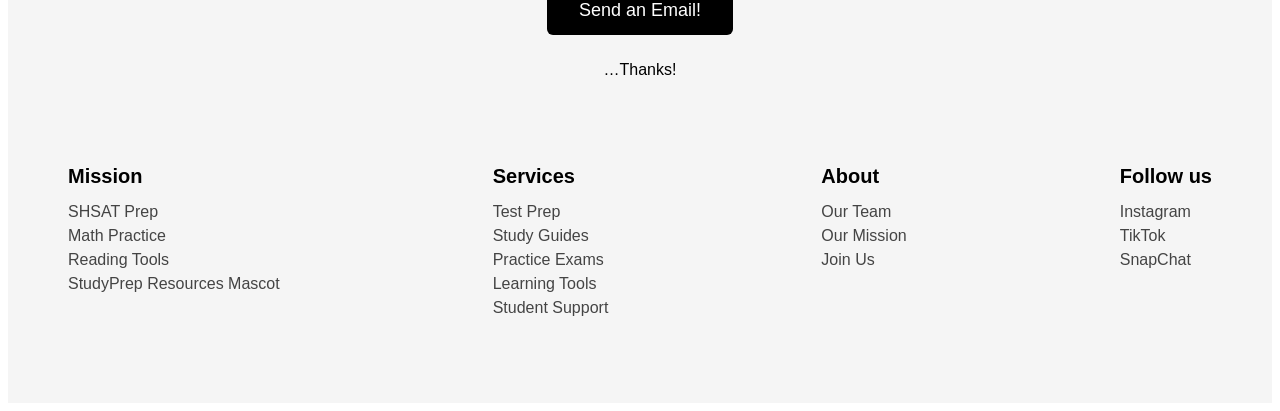
==== commit 6a673e87: "Update meettheteam.html" ====
--- a/meettheteam.html
+++ b/meettheteam.html
@@ -4,7 +4,7 @@
     <meta charset="UTF-8" />
     <meta name="viewport" content="width=device-width, initial-scale=1.0" />
     <meta http-equiv="X-UA-Compatible" content="ie=edge" />
-    <title>About Us | Study Buddy</title>
+    <title>About Us | StudyPrep Resources</title>
     <link rel="stylesheet" href="meettheteam.css" />
   </head>
 
@@ -34,14 +34,13 @@
     <h3 class="fade-scroll">Satvika Dudala</h3>
     <h4 class="roles fade-scroll">Co-Founder/Project Manager</h4>
     <h5 class="fade-scroll">
-      Hi, I am Satvika Dudala, a Kode With Klossy Web Dev Scholar and a Studdy
-      Buddy co-founder! Study Buddy came to me as an idea when my time as a
-      rising junior was filled with struggle to find the right resources to
+      Hi, I am Satvika Dudala, a Kode With Klossy Web Dev Scholar and a StudyPrep Resources co-founder! StudyPrep Resources came to me as an idea when my time as a
+      rising junior was filled with struggles to find the right resources to
       study and prepare. After thoughtful consideration and hard work presented
-      by the team, we bring you Study Buddy! I aspire to become an AI engineer
+      by the team, we bring you StudyPrep Resources! I aspire to become an AI engineer
       in the future, so the skills I learnt during my time making this website
       taught me fundamentals of coding! I also learned how to manage, lead,
-      organize, and collaborate with the wonderful Study Buddy team! I hope you
+      organize, and collaborate with the wonderful StudyPrep Resources team! I hope you
       find the resources quite useful, as the team and I worked hard to find
       the right resources! Thanks!
     </h5>
@@ -51,8 +50,7 @@
     <h4 class="roles fade-scroll">Co-Founder/Visonary</h4>
 
     <h5 class="fade-scroll">
-      Hello! My name is Dilnara Tairova, and I'm one of the co-founders of Study
-      Buddy. I am going to be a graduate of the class of 2030, and I personally took
+      Hello! My name is Dilnara Tairova, and I'm one of the co-founders of StudyPrep Resources. I am going to be a graduate of the class of 2030, and I personally took
       the SHSAT in November of 2025! I realized that the people who paid
       thousands of dollars for tutors did not really benefit from it. So,
       instead of paying that much for something that isn't really helpful, we
@@ -64,10 +62,9 @@
     <h4 class="roles fade-scroll">Co-Founder/Creative Manager</h4>
 
     <h5 class="fade-scroll">
-      Hii! I am Jane Cheng, one of the creators of Study Buddy. During my time
+      Hii! I am Jane Cheng, one of the creators of StudyPrep Resources. During my time
       as a student, I've seen my peers struggle to find resources that allowed
-      them to succeed. I'm grateful to have this opportunity to create Study
-      Buddy with my team and give everyone a chance to learn and aim higher. I
+      them to succeed. I'm grateful to have this opportunity to create StudyPrep Resources with my team and give everyone a chance to learn and aim higher. I
       was in charge of the visuals and colors for the website. Thank you!
     </h5>
 
@@ -79,7 +76,7 @@
       Hi, I am Jocelyn Jia, and I am in the class of 2029! As someone who took
       the SHSAT myself, I understand the struggles of finding resources. Which
       is why my sister created the website "Excelsior Learning." On this website,
-      we offer free tutoring for SHSAT during the summer in EST timings. Make
+      we offer free tutoring for SHSAT during the summer in EST. Make
       sure to sign up!
     </h5>
     <!-- AALIYAH -->
@@ -91,7 +88,7 @@
       SHSAT in 2026. I was super nervous, and the whole time I was looking for
       good resources to study with. After I finished the test, I figured it
       wasn't as hard as I thought it would be, but that the stress would've been
-      nice to let go of all that time. That's why I helped create Study Buddy,
+      nice to let go of all that time. That's why I helped create StudyPrep Resources,
       so that students gain confidence without having to pay for something that
       should be a given.
     </h5>
@@ -110,7 +107,7 @@
           <p>SHSAT Prep</p>
           <p>Math Practice</p>
           <p>Reading Tools</p>
-          <p>Study Buddy Mascot</p>
+          <p>StudyPrep Resources Mascot</p>
         </div>
 
         <div class="footer-col">
--- a/meettheteam.css
+++ b/meettheteam.css
@@ -1,3 +1,9 @@
+body {
+  background: linear-gradient(#d4ffe1, white);
+  background-attachment: fixed;
+  transition: background 5.6s ease;
+  font-family: Arial, sans-serif;
+}
 /* NAVBAR */
 .navbar {
   position: fixed;
@@ -111,12 +117,6 @@
   opacity: 1;
   transition: opacity 0.3s ease-out;
 }
-body {
-  background: linear-gradient(#d4ffe1, white);
-  background-attachment: fixed;
-  transition: background 5.6s ease;
-  font-family: "Arial", sans-serif;
-}
 
 /* TEXT */
 .text {
@@ -133,6 +133,7 @@
   color: #000;
   z-index: 2;
   animation: popDown 1s cubic-bezier(0.25, 1.3, 0.5, 1) forwards;
+  font-family: Arial, sans-serif;
 }
 h3 {
   font-family: "Arial", sans-serif;
